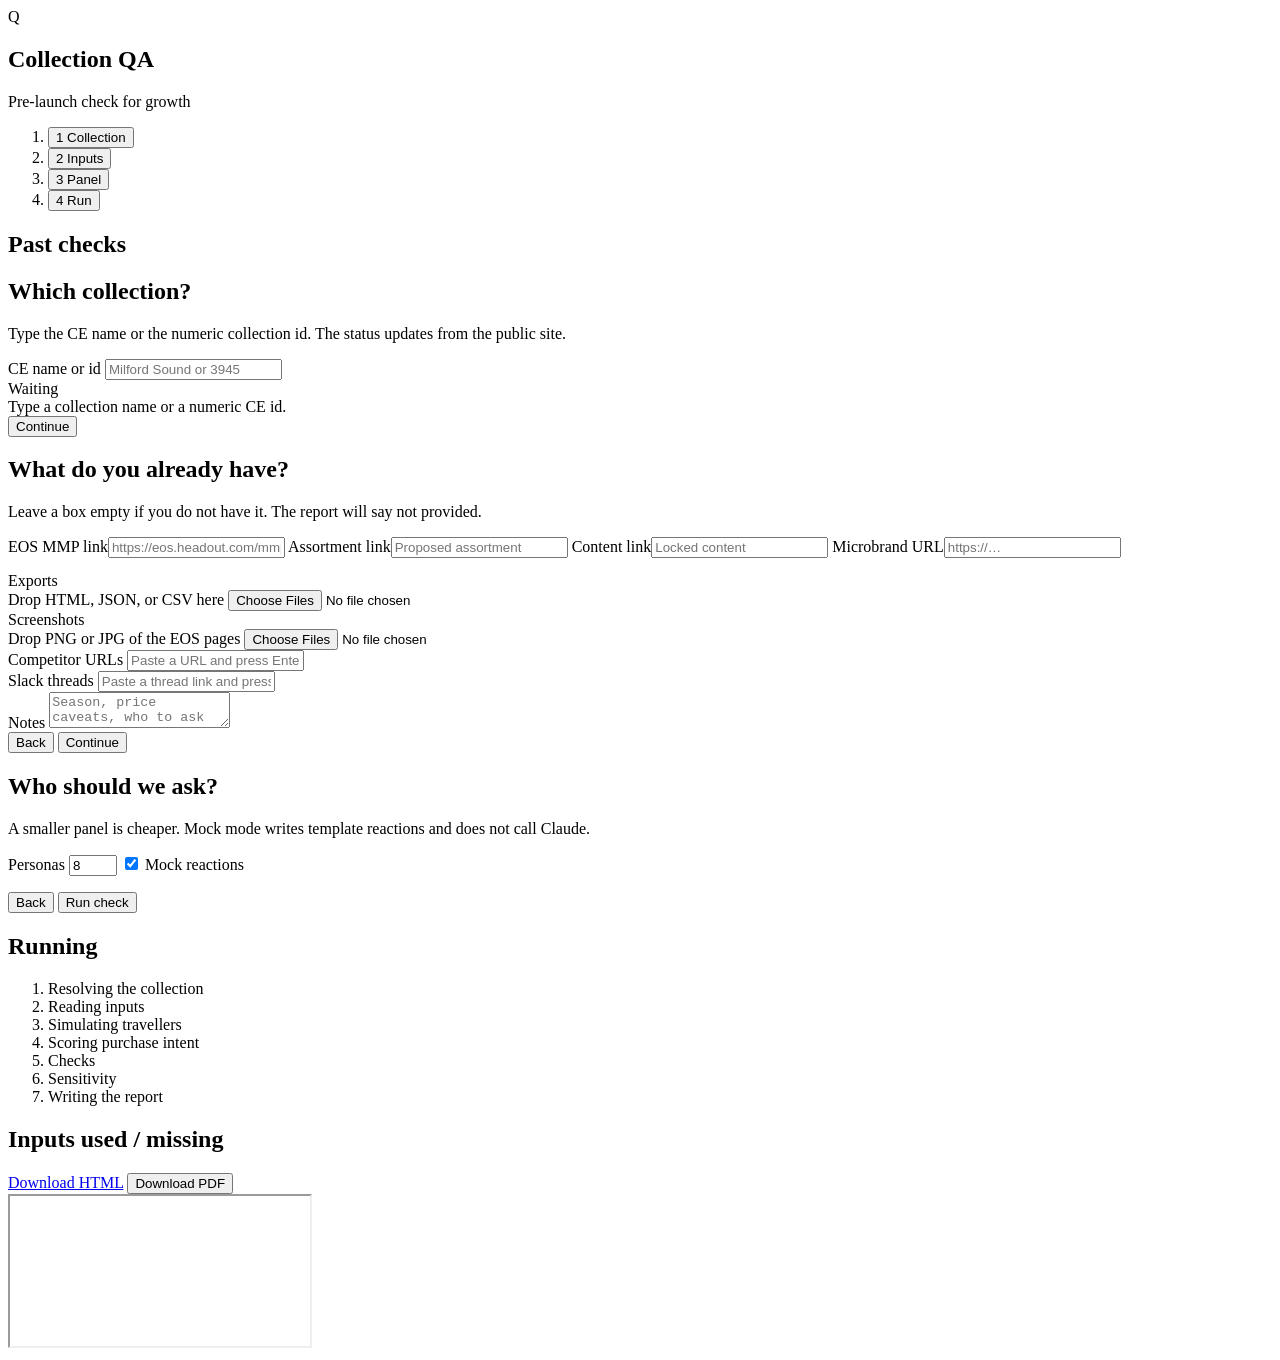
==== src/collection_qa/ui_static/index.html @ dfd9ce19 "Redesign the local check form into a stepped internal tool. The page uses bundled styles, a purple a" ====
<!DOCTYPE html>
<html lang="en">
<head>
  <meta charset="utf-8">
  <meta name="viewport" content="width=device-width, initial-scale=1">
  <title>Collection QA</title>
  <link rel="stylesheet" href="/static/app.css">
</head>
<body>
  <div class="app">
    <aside class="side">
      <div class="brand">
        <div class="mark" aria-hidden="true">Q</div>
        <div>
          <h1>Collection QA</h1>
          <p>Pre-launch check for growth</p>
        </div>
      </div>
      <ol class="steps">
        <li><button type="button" data-go="0" aria-current="step"><span class="n">1</span> Collection</button></li>
        <li><button type="button" data-go="1"><span class="n">2</span> Inputs</button></li>
        <li><button type="button" data-go="2"><span class="n">3</span> Panel</button></li>
        <li><button type="button" data-go="3"><span class="n">4</span> Run</button></li>
      </ol>
      <section class="history">
        <h2>Past checks</h2>
        <ul id="history"></ul>
      </section>
    </aside>
    <main class="main">
      <section class="card" data-panel="collection">
        <h2>Which collection?</h2>
        <p class="lede">Type the CE name or the numeric collection id. The status updates from the public site.</p>
        <label>
          <span>CE name or id</span>
          <input id="query" type="text" autocomplete="off" placeholder="Milford Sound or 3945">
        </label>
        <div class="lookup">
          <span id="badge" class="badge idle">Waiting</span>
          <div id="lookup-meta">Type a collection name or a numeric CE id.</div>
        </div>
        <div class="nav"><button class="btn" type="button" data-next>Continue</button></div>
      </section>

      <section class="card hidden" data-panel="inputs">
        <h2>What do you already have?</h2>
        <p class="lede">Leave a box empty if you do not have it. The report will say not provided.</p>
        <div class="grid">
          <label><span>EOS MMP link</span><input id="eos-mmp" type="text" placeholder="https://eos.headout.com/mmp/draft/…"></label>
          <label><span>Assortment link</span><input id="eos-assortment" type="text" placeholder="Proposed assortment"></label>
          <label><span>Content link</span><input id="eos-content" type="text" placeholder="Locked content"></label>
          <label><span>Microbrand URL</span><input id="microbrand" type="text" placeholder="https://…"></label>
        </div>
        <div class="grid" style="margin-top:14px">
          <div>
            <div class="field-label" id="export-label">Exports</div>
            <div class="drop" id="export-drop" aria-labelledby="export-label">
              Drop HTML, JSON, or CSV here
              <input id="export-file" type="file" accept=".html,.json,.csv,.txt" multiple aria-label="Upload exports">
              <div class="thumbs"></div>
            </div>
          </div>
          <div>
            <div class="field-label" id="shot-label">Screenshots</div>
            <div class="drop" id="shot-drop" aria-labelledby="shot-label">
              Drop PNG or JPG of the EOS pages
              <input id="shot-file" type="file" accept="image/png,image/jpeg" multiple aria-label="Upload screenshots">
              <div class="thumbs"></div>
            </div>
          </div>
        </div>
        <label style="margin-top:14px">
          <span>Competitor URLs</span>
          <input id="competitor" type="text" placeholder="Paste a URL and press Enter">
        </label>
        <div id="competitor-chips" class="chips"></div>
        <label>
          <span>Slack threads</span>
          <input id="thread" type="text" placeholder="Paste a thread link and press Enter">
        </label>
        <div id="thread-chips" class="chips"></div>
        <label>
          <span>Notes</span>
          <textarea id="notes" placeholder="Season, price caveats, who to ask"></textarea>
        </label>
        <div class="nav">
          <button class="btn secondary" type="button" data-back>Back</button>
          <button class="btn" type="button" data-next>Continue</button>
        </div>
      </section>

      <section class="card hidden" data-panel="panel">
        <h2>Who should we ask?</h2>
        <p class="lede">A smaller panel is cheaper. Mock mode writes template reactions and does not call Claude.</p>
        <label>
          <span>Personas</span>
          <input id="personas" type="number" min="2" max="60" value="8">
        </label>
        <label class="switch" style="margin-top:16px">
          <input id="mock" type="checkbox" checked role="switch">
          <span>Mock reactions</span>
        </label>
        <p id="cost" class="cost"></p>
        <div class="nav">
          <button class="btn secondary" type="button" data-back>Back</button>
          <button class="btn" id="run" type="button">Run check</button>
        </div>
      </section>

      <section class="card hidden" data-panel="run">
        <h2>Running</h2>
        <ol class="progress">
          <li data-stage="resolving">Resolving the collection <em></em></li>
          <li data-stage="reading">Reading inputs <em></em></li>
          <li data-stage="simulating">Simulating travellers <em></em></li>
          <li data-stage="scoring">Scoring purchase intent <em></em></li>
          <li data-stage="checks">Checks <em></em></li>
          <li data-stage="sensitivity">Sensitivity <em></em></li>
          <li data-stage="writing">Writing the report <em></em></li>
        </ol>
        <div id="result" class="hidden">
          <h2>Inputs used / missing</h2>
          <ul id="checklist" class="checklist"></ul>
          <div class="nav">
            <a class="btn secondary" id="download-html" href="#">Download HTML</a>
            <button class="btn secondary" id="download-pdf" type="button">Download PDF</button>
          </div>
          <iframe id="frame" class="frame" title="Collection QA report"></iframe>
        </div>
      </section>
    </main>
  </div>
  <script src="/static/app.js"></script>
</body>
</html>
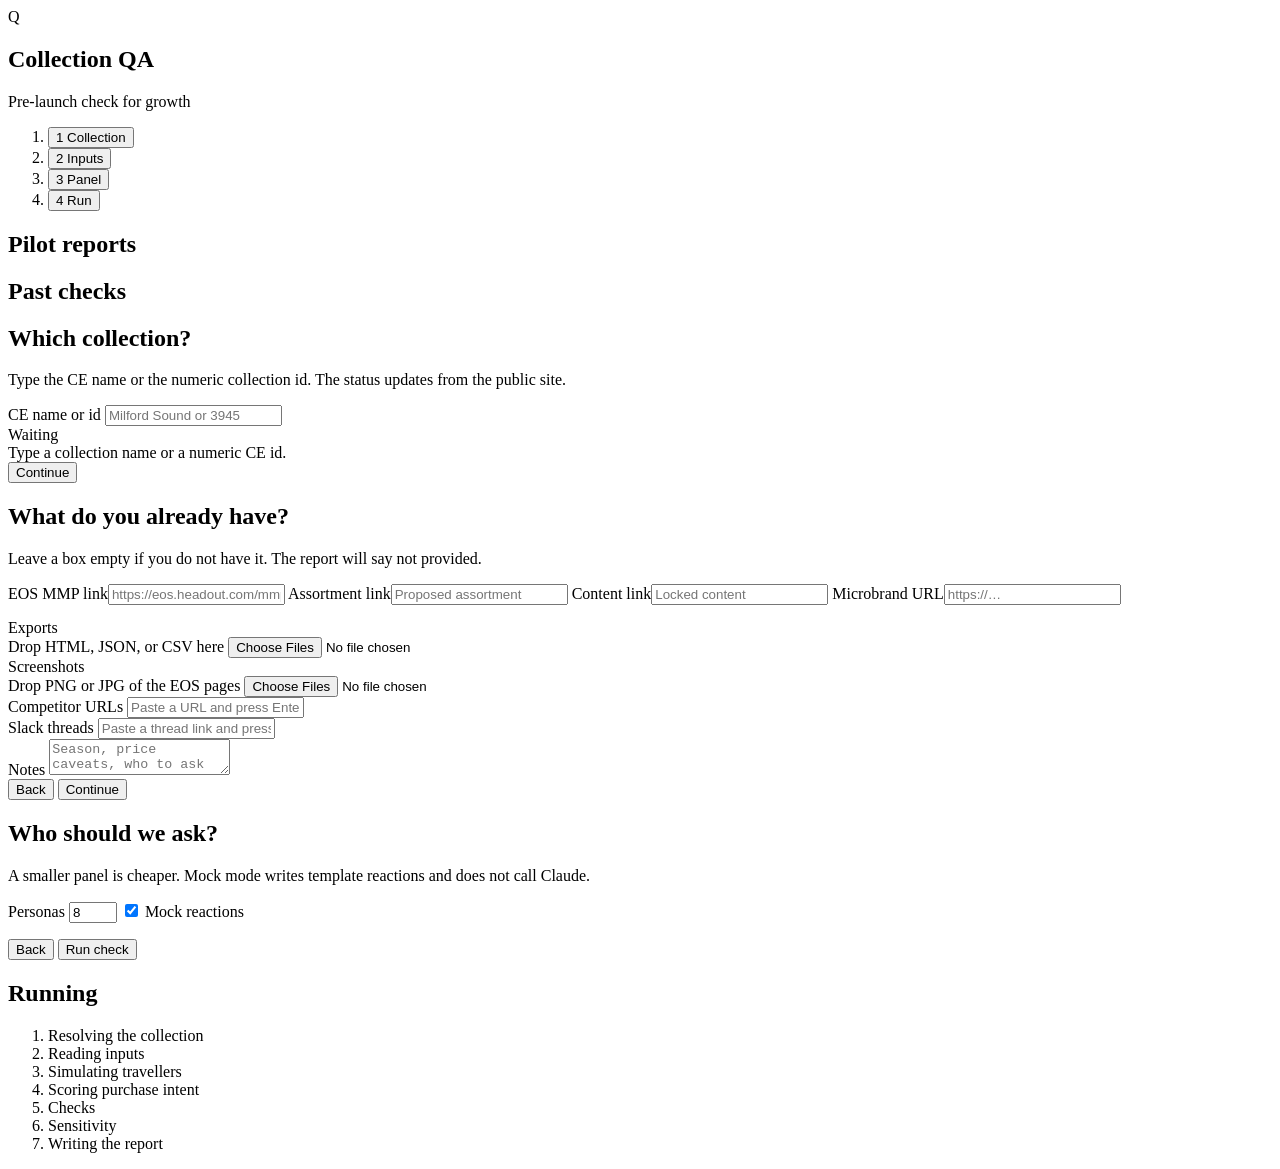
==== commit a4d51078: "Show the full scorecard inside the local tool. The results step draws the seven-part report with inl" ====
--- a/src/collection_qa/ui_static/index.html
+++ b/src/collection_qa/ui_static/index.html
@@ -5,6 +5,7 @@
   <meta name="viewport" content="width=device-width, initial-scale=1">
   <title>Collection QA</title>
   <link rel="stylesheet" href="/static/app.css">
+  <link rel="stylesheet" href="/static/report.css">
 </head>
 <body>
   <div class="app">
@@ -23,6 +24,8 @@
         <li><button type="button" data-go="3"><span class="n">4</span> Run</button></li>
       </ol>
       <section class="history">
+        <h2>Pilot reports</h2>
+        <ul id="pilots"></ul>
         <h2>Past checks</h2>
         <ul id="history"></ul>
       </section>
@@ -107,29 +110,25 @@
         </div>
       </section>
 
-      <section class="card hidden" data-panel="run">
-        <h2>Running</h2>
-        <ol class="progress">
-          <li data-stage="resolving">Resolving the collection <em></em></li>
-          <li data-stage="reading">Reading inputs <em></em></li>
-          <li data-stage="simulating">Simulating travellers <em></em></li>
-          <li data-stage="scoring">Scoring purchase intent <em></em></li>
-          <li data-stage="checks">Checks <em></em></li>
-          <li data-stage="sensitivity">Sensitivity <em></em></li>
-          <li data-stage="writing">Writing the report <em></em></li>
-        </ol>
-        <div id="result" class="hidden">
-          <h2>Inputs used / missing</h2>
-          <ul id="checklist" class="checklist"></ul>
-          <div class="nav">
-            <a class="btn secondary" id="download-html" href="#">Download HTML</a>
-            <button class="btn secondary" id="download-pdf" type="button">Download PDF</button>
-          </div>
-          <iframe id="frame" class="frame" title="Collection QA report"></iframe>
+      <section class="card hidden" data-panel="run" id="run-panel">
+        <div id="progress-wrap">
+          <h2>Running</h2>
+          <ol class="progress">
+            <li data-stage="resolving">Resolving the collection <em></em></li>
+            <li data-stage="reading">Reading inputs <em></em></li>
+            <li data-stage="simulating">Simulating travellers <em></em></li>
+            <li data-stage="scoring">Scoring purchase intent <em></em></li>
+            <li data-stage="checks">Checks <em></em></li>
+            <li data-stage="sensitivity">Sensitivity <em></em></li>
+            <li data-stage="writing">Writing the report <em></em></li>
+          </ol>
         </div>
+        <div id="exec" class="hidden"></div>
       </section>
     </main>
   </div>
+  <script src="/static/charts.js"></script>
+  <script src="/static/report.js"></script>
   <script src="/static/app.js"></script>
 </body>
 </html>
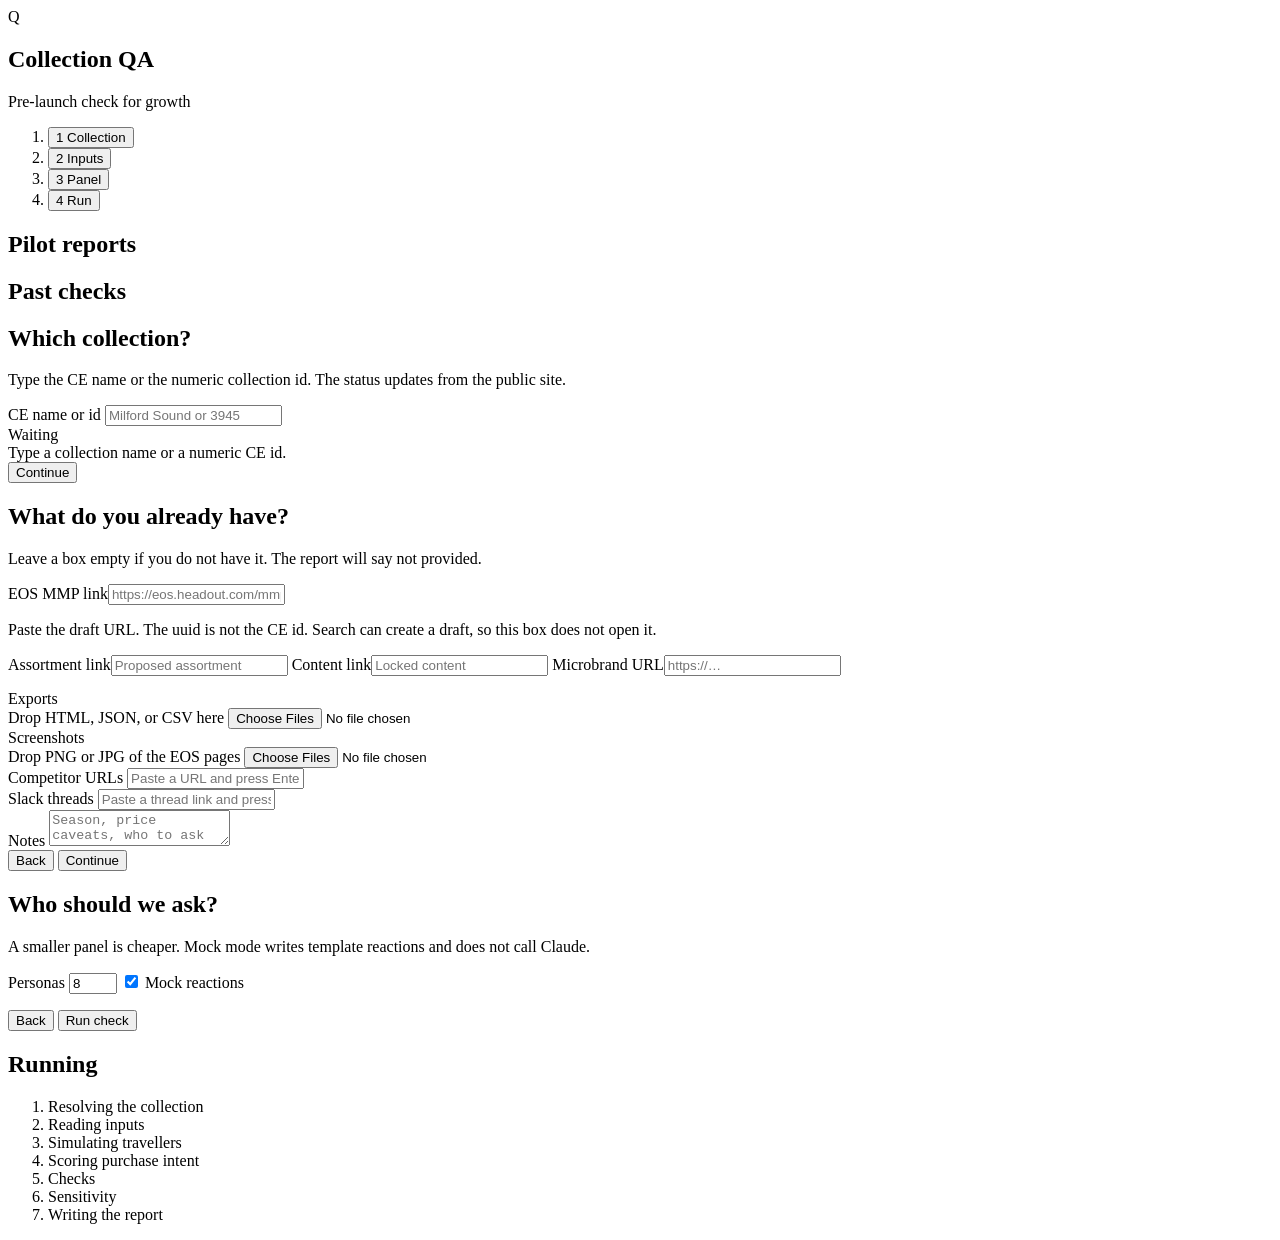
==== commit bd3e618e: "Map the signed-in EOS pages and keep the fetch read-only. The parser now reads CE identity, the live" ====
--- a/src/collection_qa/ui_static/index.html
+++ b/src/collection_qa/ui_static/index.html
@@ -49,7 +49,8 @@
         <h2>What do you already have?</h2>
         <p class="lede">Leave a box empty if you do not have it. The report will say not provided.</p>
         <div class="grid">
-          <label><span>EOS MMP link</span><input id="eos-mmp" type="text" placeholder="https://eos.headout.com/mmp/draft/…"></label>
+          <label><span>EOS MMP link</span><input id="eos-mmp" type="text" placeholder="https://eos.headout.com/mmp/draft/&lt;uuid&gt;/ce-identity" aria-describedby="eos-link-meta"></label>
+          <p id="eos-link-meta" class="lede">Paste the draft URL. The uuid is not the CE id. Search can create a draft, so this box does not open it.</p>
           <label><span>Assortment link</span><input id="eos-assortment" type="text" placeholder="Proposed assortment"></label>
           <label><span>Content link</span><input id="eos-content" type="text" placeholder="Locked content"></label>
           <label><span>Microbrand URL</span><input id="microbrand" type="text" placeholder="https://…"></label>
